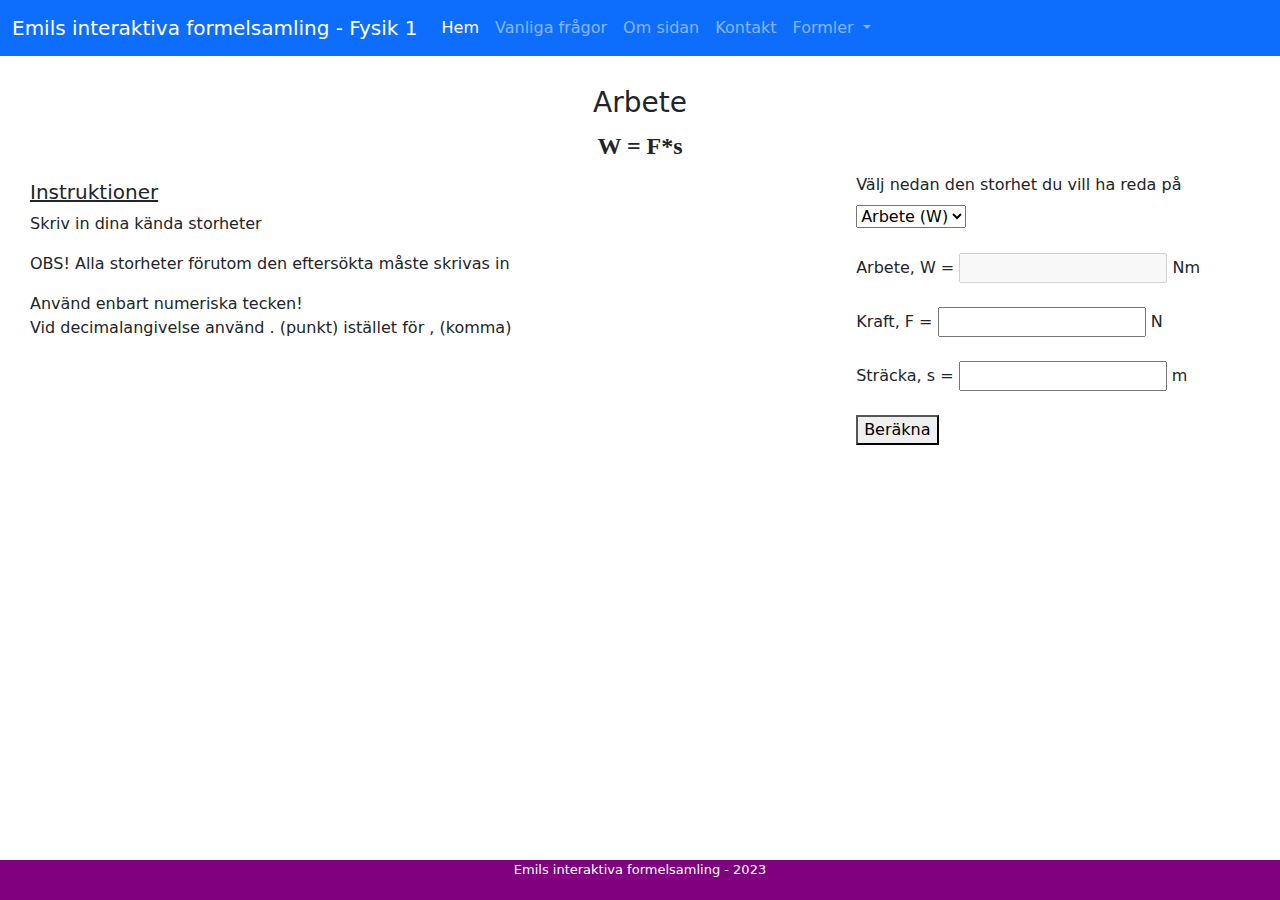
==== arbete.html @ 0c1378ca "Add files via upload" ====
<!doctype html>
<html lang="en">
<head>
  <!-- Required meta tags -->
  <meta charset="utf-8">
  <meta name="viewport" content="width=device-width, initial-scale=1, shrink-to-fit=no">

  <!-- Bootstrap CSS -->
  <link rel="stylesheet" href="https://cdn.jsdelivr.net/npm/bootstrap@4.3.1/dist/css/bootstrap.min.css" integrity="sha384-ggOyR0iXCbMQv3Xipma34MD+dH/1fQ784/j6cY/iJTQUOhcWr7x9JvoRxT2MZw1T" crossorigin="anonymous">
  <link rel="stylesheet" href="style.css">
  <link rel="stylesheet" href="bootstrap.css">    

  <title>Emils interaktiva formelsamling - Fysik 1 - Arbete</title>
</head>
<body>
  <div id="page-container">
   <div id="content-wrap">

    <nav class="navbar navbar-expand-lg navbar-dark bg-primary">
      <div class="container-fluid">
        <a class="navbar-brand" href="index.html">Emils interaktiva formelsamling - Fysik 1</a>
        <button class="navbar-toggler" type="button" data-bs-toggle="collapse" data-bs-target="#navbarSupportedContent" aria-controls="navbarSupportedContent" aria-expanded="false" aria-label="Toggle navigation">
          <span class="navbar-toggler-icon"></span>
        </button>
        <div class="collapse navbar-collapse" id="navbarSupportedContent">
          <ul class="navbar-nav me-auto mb-2 mb-lg-0">
            <li class="nav-item">
              <a class="nav-link active" aria-current="page" href="index.html">Hem</a>
            </li>
            <li class="nav-item">
              <a class="nav-link" href="vanligafrågor.html">Vanliga frågor</a>
            </li>
            <li class="nav-item">
              <a class="nav-link" href="omsidan.html">Om sidan</a>
            </li>
            <li class="nav-item">
              <a class="nav-link" href="kontakt.html">Kontakt</a>
            </li>
            <li class="nav-item dropdown">
              <a class="nav-link dropdown-toggle" href="#" id="navbarDropdown" role="button" data-toggle="dropdown" aria-haspopup="true" aria-expanded="false">
                Formler
              </a>
              <div class="dropdown-menu" aria-labelledby="navbarDropdown">
                <a class="dropdown-item" href="kraftekvationen.html">Kraftekvationen</a>
                <a class="dropdown-item" href="tyngdkraft.html">Tyngdkraft</a>
                <a class="dropdown-item" href="arbete.html">Arbete</a>
                <a class="dropdown-item" href="densitet.html">Densitet</a>
                <a class="dropdown-item" href="likströmskretsar.html">Likströmskretsar</a>
              </div>
            </li>
          </div>
        </div>
      </nav>
      <div id="mainbody">
        <h3>Arbete</h3>
        <p class="centrera"> <font face = "Times New Roman" size = "5"><strong>W = F*s </strong></font> </p>
        <h5 class="underlining">Instruktioner</h5>
        <p>Skriv in dina kända storheter</p>
        <p>OBS! Alla storheter förutom den eftersökta måste skrivas in</p>
        <p> Använd enbart numeriska tecken! <br>Vid decimalangivelse använd . (punkt) istället för , (komma)</p> 
        <br>

        
        <div style = "position:absolute; right:80px; top:125px;">
          <br><br>
          <form>
           <label> Välj nedan den storhet du vill ha reda på </label> 
           <br>
           <select id="mySelect" onchange="myFunction()">
            <option value = "1"> Arbete (W) </option>
            <option value = "2"> Kraft (F) </option>
            <option value = "3"> Sträcka (s) </option> </select> 
          </form>
          <br>
          Arbete, W = <input type="text" id="arbete" disabled="true"> Nm</input>
          <br><br>
          Kraft, F = <input type="text" id="kraft"> N </input>
          <br><br>
          Sträcka, s = <input type="text" id="sträcka"> m</input>
          <br><br>
          <button type="button" id="myBtn" onclick="calculate()">Beräkna</button>
          
          <p id="result"> </p>
        </form>

        <br><br><br>
      </div>
    </div>
  </div>
  <center>
    <footer id="footer">Emils interaktiva formelsamling - 2023</footer>
  </div>
</div>
</center>

<!-- Optional JavaScript -->
<!-- jQuery first, then Popper.js, then Bootstrap JS -->
<script src="https://code.jquery.com/jquery-3.3.1.slim.min.js" integrity="sha384-q8i/X+965DzO0rT7abK41JStQIAqVgRVzpbzo5smXKp4YfRvH+8abtTE1Pi6jizo" crossorigin="anonymous"></script>
<script src="https://cdn.jsdelivr.net/npm/popper.js@1.14.7/dist/umd/popper.min.js" integrity="sha384-UO2eT0CpHqdSJQ6hJty5KVphtPhzWj9WO1clHTMGa3JDZwrnQq4sF86dIHNDz0W1" crossorigin="anonymous"></script>
<script src="https://cdn.jsdelivr.net/npm/bootstrap@4.3.1/dist/js/bootstrap.min.js" integrity="sha384-JjSmVgyd0p3pXB1rRibZUAYoIIy6OrQ6VrjIEaFf/nJGzIxFDsf4x0xIM+B07jRM" crossorigin="anonymous"></script>
<script src="Script/scriptarbete.js"></script>
</body>
</html>
---- style.css ----
/* Min CSS-kod*/

body {
	font-family: Verdana, Arial, Helvetica, sans-serif;
	font-size: 16px;
	/*background-image: url(bakgrund1.jpg);*/
	background-repeat: no-repeat;
	background-attachment: fixed;
	margin-top: 30px;
	margin-left: 150px;
	margin-right: 50px;
	margin-bottom: 30px;
}

.container{
	border: 1px solid black;
	background-color: lightblue;
	width: 600px;
	margin: auto;
}

input{
	margin-left: 15px;
}

.marginal{
	margin: 20px;
}

.image{
	width: 600px;
	padding: 15px;
	float: center;
}

#mainbody{
	margin:30px;
}

h3{
	text-align: center;
}
	
#page-container {
  position: relative;
  min-height: 100vh;
}

#content-wrap {
  padding-bottom: 2.5rem;    /* Footer height */
}

#footer{
	position: absolute;
	bottom: 0;
	width: 100%;
	/* Höjden på footern*/
	height: 2.5rem;
	text-align: center;
	font-size: 13px;
	background-color: purple;
	color: white;
}

/* Centrera formel på sida*/
.centrera{
	text-align: center;
}

.underlining{
	text-decoration-line: underline;
}

.center {
  display: block;
  margin-left: auto;
  margin-right: auto;
  width: 50%;
}
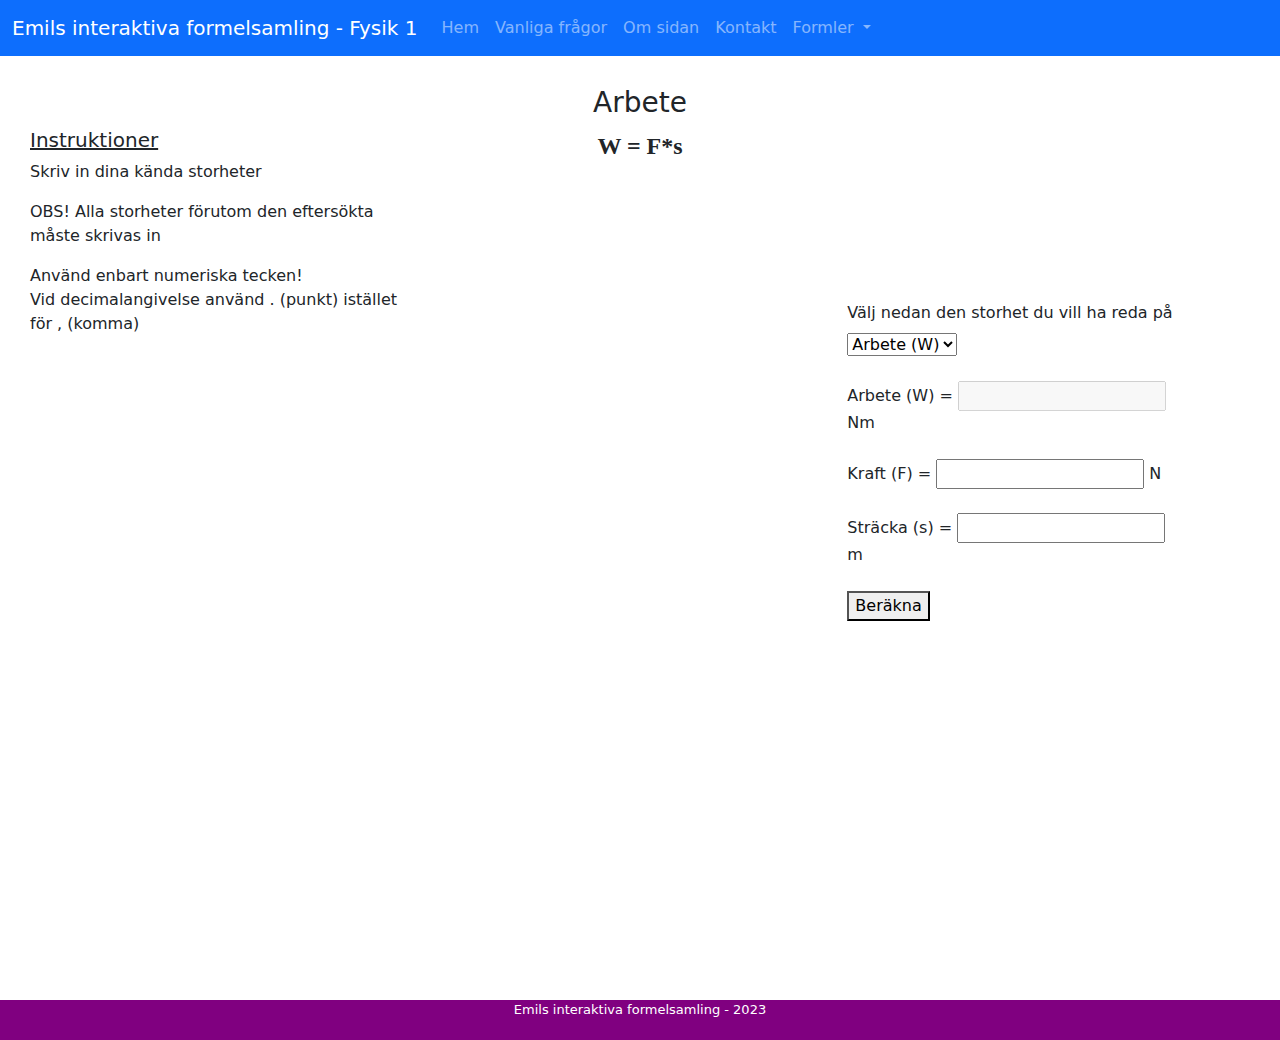
==== commit c7b9fbc6: "Add files via upload" ====
--- a/arbete.html
+++ b/arbete.html
@@ -7,97 +7,83 @@
 
   <!-- Bootstrap CSS -->
   <link rel="stylesheet" href="https://cdn.jsdelivr.net/npm/bootstrap@4.3.1/dist/css/bootstrap.min.css" integrity="sha384-ggOyR0iXCbMQv3Xipma34MD+dH/1fQ784/j6cY/iJTQUOhcWr7x9JvoRxT2MZw1T" crossorigin="anonymous">
-  <link rel="stylesheet" href="style.css">
-  <link rel="stylesheet" href="bootstrap.css">    
+  <link rel="stylesheet" href="Styles/style.css">
+  <link rel="stylesheet" href="Styles/bootstrap.css">    
 
   <title>Emils interaktiva formelsamling - Fysik 1 - Arbete</title>
 </head>
 <body>
   <div id="page-container">
-   <div id="content-wrap">
+    <div id="content-wrap">
 
-    <nav class="navbar navbar-expand-lg navbar-dark bg-primary">
-      <div class="container-fluid">
-        <a class="navbar-brand" href="index.html">Emils interaktiva formelsamling - Fysik 1</a>
-        <button class="navbar-toggler" type="button" data-bs-toggle="collapse" data-bs-target="#navbarSupportedContent" aria-controls="navbarSupportedContent" aria-expanded="false" aria-label="Toggle navigation">
-          <span class="navbar-toggler-icon"></span>
-        </button>
-        <div class="collapse navbar-collapse" id="navbarSupportedContent">
-          <ul class="navbar-nav me-auto mb-2 mb-lg-0">
-            <li class="nav-item">
-              <a class="nav-link active" aria-current="page" href="index.html">Hem</a>
-            </li>
-            <li class="nav-item">
-              <a class="nav-link" href="vanligafrågor.html">Vanliga frågor</a>
-            </li>
-            <li class="nav-item">
-              <a class="nav-link" href="omsidan.html">Om sidan</a>
-            </li>
-            <li class="nav-item">
-              <a class="nav-link" href="kontakt.html">Kontakt</a>
-            </li>
-            <li class="nav-item dropdown">
-              <a class="nav-link dropdown-toggle" href="#" id="navbarDropdown" role="button" data-toggle="dropdown" aria-haspopup="true" aria-expanded="false">
-                Formler
-              </a>
-              <div class="dropdown-menu" aria-labelledby="navbarDropdown">
-                <a class="dropdown-item" href="kraftekvationen.html">Kraftekvationen</a>
-                <a class="dropdown-item" href="tyngdkraft.html">Tyngdkraft</a>
-                <a class="dropdown-item" href="arbete.html">Arbete</a>
-                <a class="dropdown-item" href="densitet.html">Densitet</a>
-                <a class="dropdown-item" href="likströmskretsar.html">Likströmskretsar</a>
-              </div>
-            </li>
+      <nav class="navbar navbar-expand-lg navbar-dark bg-primary">
+        <div class="container-fluid">
+          <a class="navbar-brand" href="index.html">Emils interaktiva formelsamling - Fysik 1</a>
+          <button class="navbar-toggler" type="button" data-bs-toggle="collapse" data-bs-target="#navbarSupportedContent" aria-controls="navbarSupportedContent" aria-expanded="false" aria-label="Toggle navigation">
+            <span class="navbar-toggler-icon"></span>
+          </button>
+          <div class="collapse navbar-collapse" id="navbarSupportedContent">
+            <ul class="navbar-nav me-auto mb-2 mb-lg-0">
+              <li class="nav-item">
+                <a class="nav-link" aria-current="page" href="index.html">Hem</a>
+              </li>
+              <li class="nav-item">
+                <a class="nav-link" href="vanligafrågor.html">Vanliga frågor</a>
+              </li>
+              <li class="nav-item">
+                <a class="nav-link" href="omsidan.html">Om sidan</a>
+              </li>
+              <li class="nav-item">
+                <a class="nav-link" href="kontakt.html">Kontakt</a>
+              </li>
+              <li class="nav-item dropdown">
+                <a class="nav-link dropdown-toggle" href="#" id="navbarDropdown" role="button" data-toggle="dropdown" aria-haspopup="true" aria-expanded="false">
+                  Formler
+                </a>
+                <div class="dropdown-menu" aria-labelledby="navbarDropdown">
+                  <a class="dropdown-item" href="kraftekvationen.html">Kraftekvationen</a>
+                  <a class="dropdown-item" href="tyngdkraft.html">Tyngdkraft</a>
+                  <a class="dropdown-item active" href="arbete.html">Arbete</a>
+                  <a class="dropdown-item" href="densitet.html">Densitet</a>
+                  <a class="dropdown-item" href="likströmskretsar.html">Likströmskretsar</a>
+                </div>
+              </li>
+            </ul>
           </div>
+
         </div>
       </nav>
       <div id="mainbody">
         <h3>Arbete</h3>
-        <p class="centrera"> <font face = "Times New Roman" size = "5"><strong>W = F*s </strong></font> </p>
-        <h5 class="underlining">Instruktioner</h5>
-        <p>Skriv in dina kända storheter</p>
-        <p>OBS! Alla storheter förutom den eftersökta måste skrivas in</p>
-        <p> Använd enbart numeriska tecken! <br>Vid decimalangivelse använd . (punkt) istället för , (komma)</p> 
-        <br>
+        <div class="row">
+          <div class="col-sm">
+            <h5 class="underlining">Instruktioner</h5>
+            <p>Skriv in dina kända storheter</p>
+            <p>OBS! Alla storheter förutom den eftersökta måste skrivas in</p>
+            <p> Använd enbart numeriska tecken! <br>Vid decimalangivelse använd . (punkt) istället för , (komma)</p> 
+            <br>
+          </div>
 
-        
-        <div style = "position:absolute; right:80px; top:125px;">
-          <br><br>
-          <form>
-           <label> Välj nedan den storhet du vill ha reda på </label> 
-           <br>
-           <select id="mySelect" onchange="myFunction()">
-            <option value = "1"> Arbete (W) </option>
-            <option value = "2"> Kraft (F) </option>
-            <option value = "3"> Sträcka (s) </option> </select> 
-          </form>
-          <br>
-          Arbete, W = <input type="text" id="arbete" disabled="true"> Nm</input>
-          <br><br>
-          Kraft, F = <input type="text" id="kraft"> N </input>
-          <br><br>
-          Sträcka, s = <input type="text" id="sträcka"> m</input>
-          <br><br>
-          <button type="button" id="myBtn" onclick="calculate()">Beräkna</button>
-          
-          <p id="result"> </p>
-        </form>
+          <div class="col-sm">
+            <p class="centrera"> <font face = "Times New Roman" size = "5"><strong>W = F*s </strong></font> </p>
+          </div>
 
-        <br><br><br>
+          <div class="col-sm">
+            <div style = "position:absolute; right:80px; top:125px;"> <br><br> <form> <label> Välj nedan den storhet du vill ha reda på </label> <br> <select id="mySelect" onchange="myFunction()"> <option value = "1"> Arbete (W) </option> <option value = "2"> Kraft (F) </option> <option value = "3"> Sträcka (s) </option> </select> </form> <br> Arbete (W) = <input type="text" id="arbete" disabled="true"> Nm</input> <br><br> Kraft (F) = <input type="text" id="kraft"> N </input> <br><br> Sträcka (s) = <input type="text" id="sträcka"> m</input> <br><br> <button type="button" id="myBtn" onclick="calculate()">Beräkna</button> <p id="result"> </p> </form>
+            </div>
+          </div>
+          <br><br><br> 
+        </div>
       </div>
     </div>
+    
   </div>
-  <center>
-    <footer id="footer">Emils interaktiva formelsamling - 2023</footer>
-  </div>
-</div>
-</center>
-
-<!-- Optional JavaScript -->
-<!-- jQuery first, then Popper.js, then Bootstrap JS -->
-<script src="https://code.jquery.com/jquery-3.3.1.slim.min.js" integrity="sha384-q8i/X+965DzO0rT7abK41JStQIAqVgRVzpbzo5smXKp4YfRvH+8abtTE1Pi6jizo" crossorigin="anonymous"></script>
-<script src="https://cdn.jsdelivr.net/npm/popper.js@1.14.7/dist/umd/popper.min.js" integrity="sha384-UO2eT0CpHqdSJQ6hJty5KVphtPhzWj9WO1clHTMGa3JDZwrnQq4sF86dIHNDz0W1" crossorigin="anonymous"></script>
-<script src="https://cdn.jsdelivr.net/npm/bootstrap@4.3.1/dist/js/bootstrap.min.js" integrity="sha384-JjSmVgyd0p3pXB1rRibZUAYoIIy6OrQ6VrjIEaFf/nJGzIxFDsf4x0xIM+B07jRM" crossorigin="anonymous"></script>
-<script src="Script/scriptarbete.js"></script>
+  <footer id="footer">Emils interaktiva formelsamling - 2023</footer>
+  <!-- Optional JavaScript -->
+  <!-- jQuery first, then Popper.js, then Bootstrap JS -->
+  <script src="https://code.jquery.com/jquery-3.3.1.slim.min.js" integrity="sha384-q8i/X+965DzO0rT7abK41JStQIAqVgRVzpbzo5smXKp4YfRvH+8abtTE1Pi6jizo" crossorigin="anonymous"></script>
+  <script src="https://cdn.jsdelivr.net/npm/popper.js@1.14.7/dist/umd/popper.min.js" integrity="sha384-UO2eT0CpHqdSJQ6hJty5KVphtPhzWj9WO1clHTMGa3JDZwrnQq4sF86dIHNDz0W1" crossorigin="anonymous"></script>
+  <script src="https://cdn.jsdelivr.net/npm/bootstrap@4.3.1/dist/js/bootstrap.min.js" integrity="sha384-JjSmVgyd0p3pXB1rRibZUAYoIIy6OrQ6VrjIEaFf/nJGzIxFDsf4x0xIM+B07jRM" crossorigin="anonymous"></script>
+  <script src="Javascript/scriptarbete.js"></script>
 </body>
 </html>--- a/Styles/style.css
+++ b/Styles/style.css
@@ -0,0 +1,80 @@
+/* Min CSS-kod*/
+
+body {
+	font-family: Verdana, Arial, Helvetica, sans-serif;
+	font-size: 16px;
+	/*background-image: url(bakgrund1.jpg);*/
+	background-repeat: no-repeat;
+	background-attachment: fixed;
+	margin-top: 30px;
+	margin-left: 150px;
+	margin-right: 50px;
+	margin-bottom: 30px;
+}
+
+.container{
+	border: 1px solid black;
+	background-color: lightblue;
+	width: 600px;
+	margin: auto;
+}
+
+input{
+	margin-left: 15px;
+}
+
+.marginal{
+	margin: 20px;
+}
+
+.image{
+	width: 600px;
+	padding: 15px;
+	float: center;
+}
+
+#mainbody{
+	margin:30px;
+}
+
+h3{
+	text-align: center;
+}
+	
+#page-container {
+  position: relative;
+  min-height: 1000px;
+  border:1px;
+}
+
+#content-wrap {
+  padding-bottom: 40px;    /* Footer height */
+}
+
+#footer{
+	position: relative;
+	bottom: 0;
+	width: 100%;
+	/* Höjden på footern*/
+	height: 40px;
+	text-align: center;
+	font-size: 13px;
+	background-color: purple;
+	color: white;
+}
+
+/* Centrera formel på sida*/
+.centrera{
+	text-align: center;
+}
+
+.underlining{
+	text-decoration-line: underline;
+}
+
+.center {
+  display: block;
+  margin-left: auto;
+  margin-right: auto;
+  width: 50%;
+}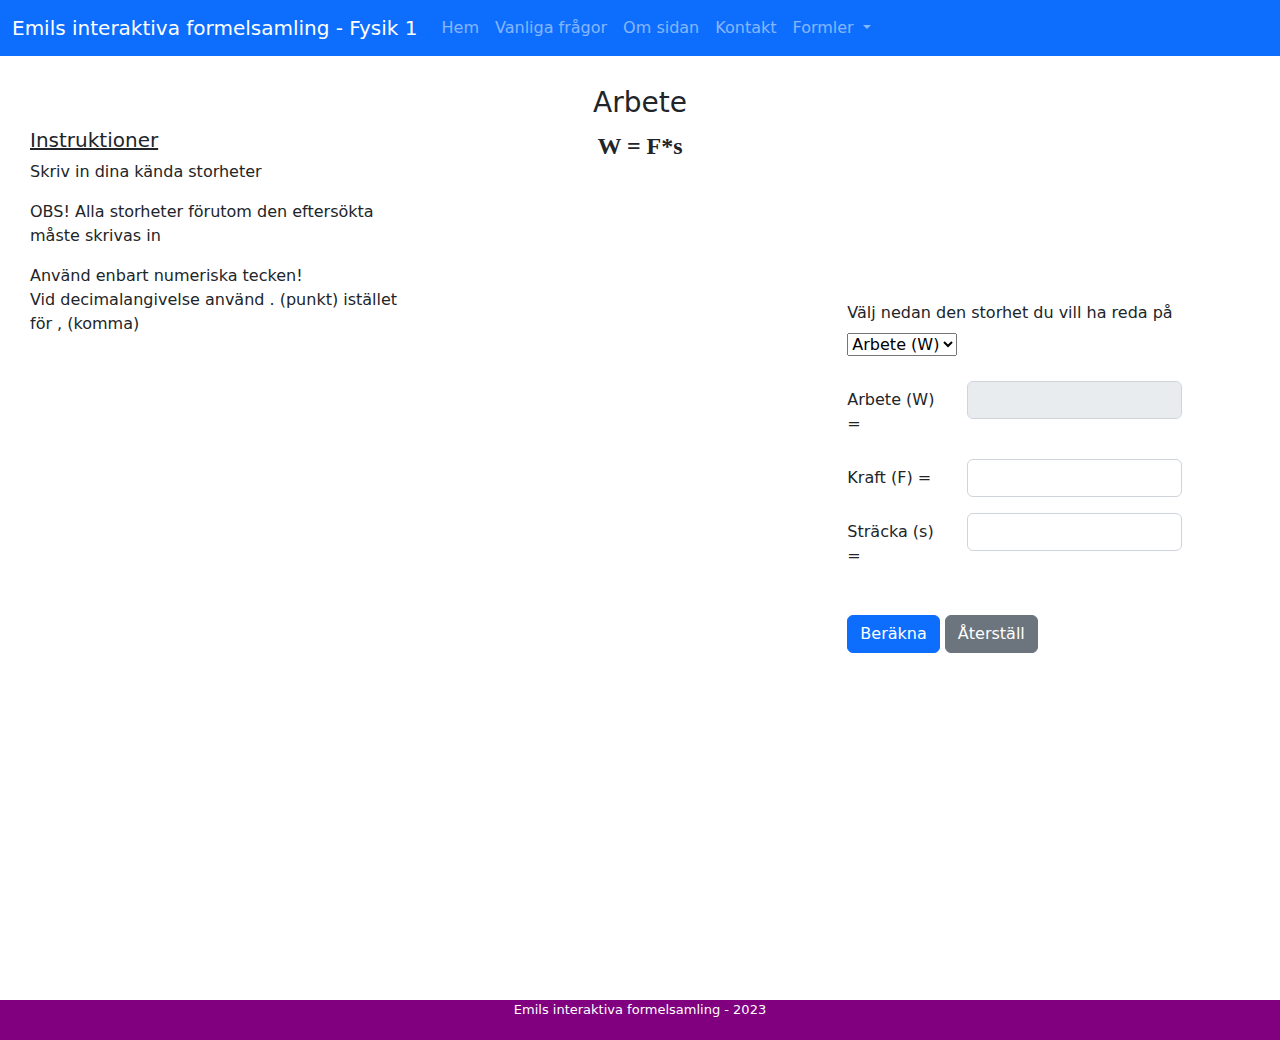
==== commit 40e514c7: "Add files via upload" ====
--- a/arbete.html
+++ b/arbete.html
@@ -1,17 +1,21 @@
 <!doctype html>
 <html lang="en">
+
 <head>
   <!-- Required meta tags -->
   <meta charset="utf-8">
   <meta name="viewport" content="width=device-width, initial-scale=1, shrink-to-fit=no">
 
   <!-- Bootstrap CSS -->
-  <link rel="stylesheet" href="https://cdn.jsdelivr.net/npm/bootstrap@4.3.1/dist/css/bootstrap.min.css" integrity="sha384-ggOyR0iXCbMQv3Xipma34MD+dH/1fQ784/j6cY/iJTQUOhcWr7x9JvoRxT2MZw1T" crossorigin="anonymous">
+  <link rel="stylesheet"
+    href="https://cdn.jsdelivr.net/npm/bootstrap@4.3.1/dist/css/bootstrap.min.css"
+    integrity="sha384-ggOyR0iXCbMQv3Xipma34MD+dH/1fQ784/j6cY/iJTQUOhcWr7x9JvoRxT2MZw1T" crossorigin="anonymous">
   <link rel="stylesheet" href="Styles/style.css">
-  <link rel="stylesheet" href="Styles/bootstrap.css">    
+  <link rel="stylesheet" href="Styles/bootstrap.css">
 
   <title>Emils interaktiva formelsamling - Fysik 1 - Arbete</title>
 </head>
+
 <body>
   <div id="page-container">
     <div id="content-wrap">
@@ -19,7 +23,8 @@
       <nav class="navbar navbar-expand-lg navbar-dark bg-primary">
         <div class="container-fluid">
           <a class="navbar-brand" href="index.html">Emils interaktiva formelsamling - Fysik 1</a>
-          <button class="navbar-toggler" type="button" data-bs-toggle="collapse" data-bs-target="#navbarSupportedContent" aria-controls="navbarSupportedContent" aria-expanded="false" aria-label="Toggle navigation">
+          <button class="navbar-toggler" type="button" data-bs-toggle="collapse" data-bs-target="#navbarSupportedContent"
+            aria-controls="navbarSupportedContent" aria-expanded="false" aria-label="Toggle navigation">
             <span class="navbar-toggler-icon"></span>
           </button>
           <div class="collapse navbar-collapse" id="navbarSupportedContent">
@@ -37,7 +42,8 @@
                 <a class="nav-link" href="kontakt.html">Kontakt</a>
               </li>
               <li class="nav-item dropdown">
-                <a class="nav-link dropdown-toggle" href="#" id="navbarDropdown" role="button" data-toggle="dropdown" aria-haspopup="true" aria-expanded="false">
+                <a class="nav-link dropdown-toggle" href="#" id="navbarDropdown" role="button"
+                  data-toggle="dropdown" aria-haspopup="true" aria-expanded="false">
                   Formler
                 </a>
                 <div class="dropdown-menu" aria-labelledby="navbarDropdown">
@@ -58,7 +64,7 @@
         <div class="row">
           <div class="col-sm">
             <h5 class="underlining">Instruktioner</h5>
-            <p>Skriv in dina kända storheter</p>
+          <p>Skriv in dina kända storheter</p>
             <p>OBS! Alla storheter förutom den eftersökta måste skrivas in</p>
             <p> Använd enbart numeriska tecken! <br>Vid decimalangivelse använd . (punkt) istället för , (komma)</p> 
             <br>
@@ -68,22 +74,66 @@
             <p class="centrera"> <font face = "Times New Roman" size = "5"><strong>W = F*s </strong></font> </p>
           </div>
 
-          <div class="col-sm">
-            <div style = "position:absolute; right:80px; top:125px;"> <br><br> <form> <label> Välj nedan den storhet du vill ha reda på </label> <br> <select id="mySelect" onchange="myFunction()"> <option value = "1"> Arbete (W) </option> <option value = "2"> Kraft (F) </option> <option value = "3"> Sträcka (s) </option> </select> </form> <br> Arbete (W) = <input type="text" id="arbete" disabled="true"> Nm</input> <br><br> Kraft (F) = <input type="text" id="kraft"> N </input> <br><br> Sträcka (s) = <input type="text" id="sträcka"> m</input> <br><br> <button type="button" id="myBtn" onclick="calculate()">Beräkna</button> <p id="result"> </p> </form>
-            </div>
-          </div>
-          <br><br><br> 
+<div class="col-sm">
+  <div style="position:absolute; right:80px; top:125px;">
+    <br><br>
+    <form>
+      <label>Välj nedan den storhet du vill ha reda på</label>
+      <br>
+      <select id="mySelect" onchange="myFunction()">
+        <option value="1">Arbete (W)</option>
+        <option value="2">Kraft (F)</option>
+        <option value="3">Sträcka (s)</option>
+      </select>
+      <br>
+      <br>
+      <div class="form-group row">
+        <label class="col-sm-4 col-form-label">Arbete (W) =</label>
+        <div class="col-sm-8">
+          <input type="text" id="arbete" disabled="true" class="form-control">
+        </div>
+      </div>
+      <div class="form-group row">
+        <label class="col-sm-4 col-form-label">Kraft (F) =</label>
+        <div class="col-sm-8">
+          <input type="text" id="kraft" class="form-control">
+        </div>
+      </div>
+      <div class="form-group row">
+        <label class="col-sm-4 col-form-label">Sträcka (s) =</label>
+        <div class="col-sm-8">
+          <input type="text" id="sträcka" class="form-control">
+        </div>
+      </div>
+      <br>
+      <button type="button" id="myBtn" onclick="calculate()" class="btn btn-primary">Beräkna</button>
+      <button type="button" onclick="resetForm()" class="btn btn-secondary">Återställ</button>
+      <p id="result"></p>
+    </form>
+  </div>
+</div>
+
+
+          <br><br><br>
         </div>
       </div>
     </div>
-    
+
   </div>
   <footer id="footer">Emils interaktiva formelsamling - 2023</footer>
   <!-- Optional JavaScript -->
   <!-- jQuery first, then Popper.js, then Bootstrap JS -->
-  <script src="https://code.jquery.com/jquery-3.3.1.slim.min.js" integrity="sha384-q8i/X+965DzO0rT7abK41JStQIAqVgRVzpbzo5smXKp4YfRvH+8abtTE1Pi6jizo" crossorigin="anonymous"></script>
-  <script src="https://cdn.jsdelivr.net/npm/popper.js@1.14.7/dist/umd/popper.min.js" integrity="sha384-UO2eT0CpHqdSJQ6hJty5KVphtPhzWj9WO1clHTMGa3JDZwrnQq4sF86dIHNDz0W1" crossorigin="anonymous"></script>
-  <script src="https://cdn.jsdelivr.net/npm/bootstrap@4.3.1/dist/js/bootstrap.min.js" integrity="sha384-JjSmVgyd0p3pXB1rRibZUAYoIIy6OrQ6VrjIEaFf/nJGzIxFDsf4x0xIM+B07jRM" crossorigin="anonymous"></script>
+  <script src="https://code.jquery.com/jquery-3.3.1.slim.min.js"
+    integrity="sha384-q8i/X+965DzO0rT7abK41JStQIAqVgRVzpbzo5smXKp4YfRvH+8abtTE1Pi6jizo"
+    crossorigin="anonymous"></script>
+  <script src="https://cdn.jsdelivr.net/npm/popper.js@1.14.7/dist/umd/popper.min.js"
+    integrity="sha384-UO2eT0CpHqdSJQ6hJty5KVphtPhzWj9WO1clHTMGa3JDZwrnQq4sF86dIHNDz0W1"
+    crossorigin="anonymous"></script>
+  <script src="https://cdn.jsdelivr.net/npm/bootstrap@4.3.1/dist/js/bootstrap.min.js"
+    integrity="sha384-JjSmVgyd0p3pXB1rRibZUAYoIIy6OrQ6VrjIEaFf/nJGzIxFDsf4x0xIM+B07jRM"
+    crossorigin="anonymous"></script>
   <script src="Javascript/scriptarbete.js"></script>
+  <script src="https://cdn.jsdelivr.net/npm/@popperjs/core@2.9.2/dist/umd/popper.min.js" integrity="sha384-IQsoLXl5PILFhosVNubq5LC7Qb9DXgDA9i+tQ8Zj3iwWAwPtgFTxbJ8NT4GN1R8p" crossorigin="anonymous"></script>
+<script src="https://cdn.jsdelivr.net/npm/bootstrap@5.0.2/dist/js/bootstrap.min.js" integrity="sha384-cVKIPhGWiC2Al4u+LWgxfKTRIcfu0JTxR+EQDz/bgldoEyl4H0zUF0QKbrJ0EcQF" crossorigin="anonymous"></script>
 </body>
 </html>--- a/Styles/style.css
+++ b/Styles/style.css
@@ -77,4 +77,15 @@
   margin-left: auto;
   margin-right: auto;
   width: 50%;
+}
+
+.navbar-default {
+  background-color: #fff; /* change the background color */
+  border-color: #eee; /* change the border color */
+}
+.navbar-toggle .icon-bar {
+  background-color: #333; /* change the color of the hamburger menu bars */
+}
+.navbar-toggle:focus, .navbar-toggle:hover {
+  background-color: #eee; /* change the background color of the button on hover */
 }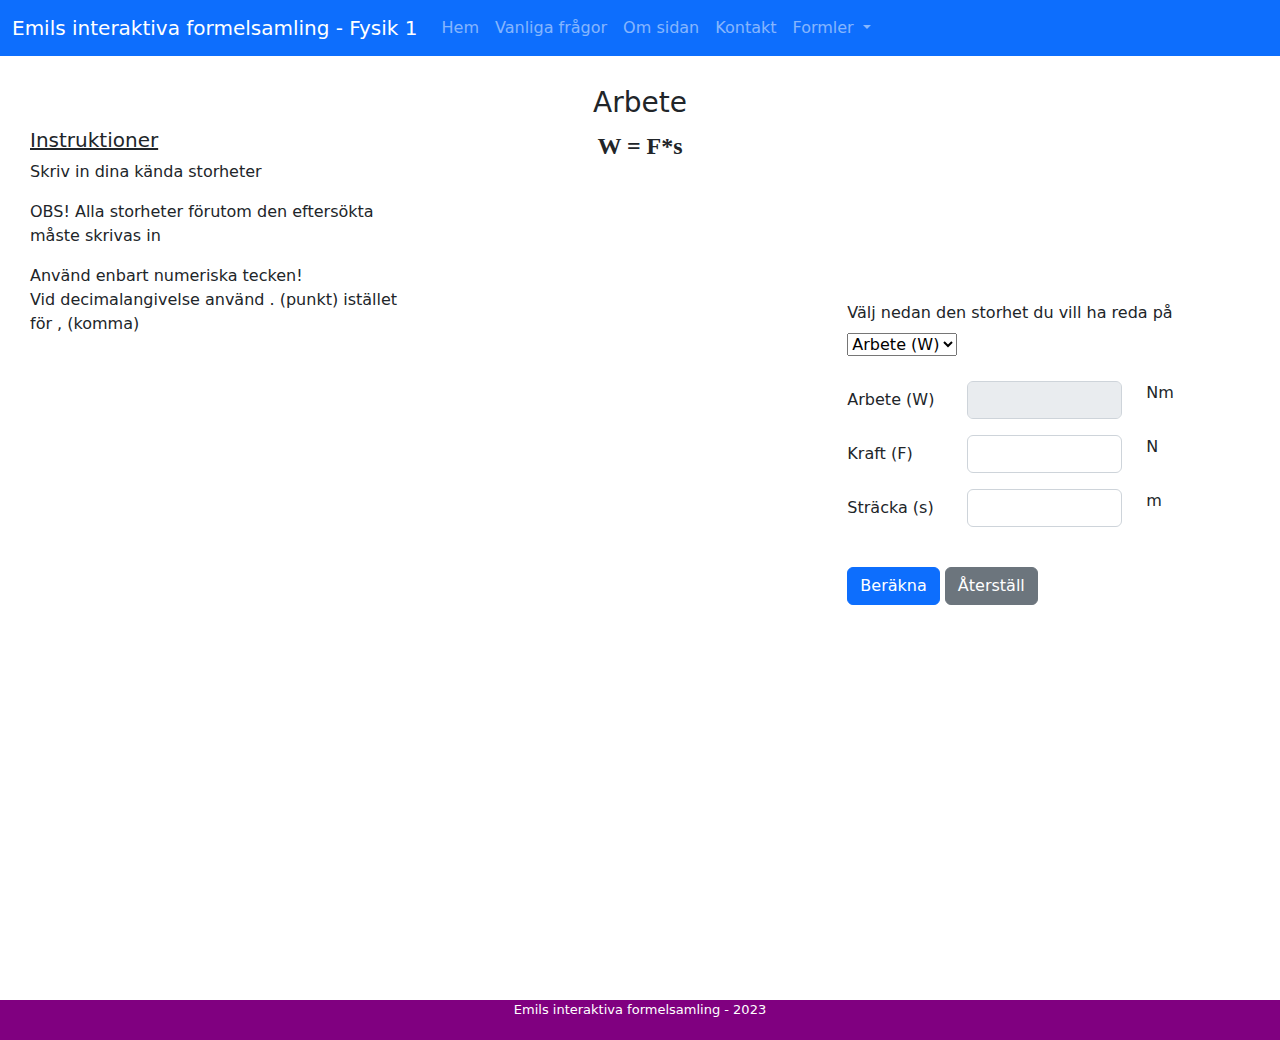
==== commit f6318cbd: "Add files via upload" ====
--- a/arbete.html
+++ b/arbete.html
@@ -8,8 +8,8 @@
 
   <!-- Bootstrap CSS -->
   <link rel="stylesheet"
-    href="https://cdn.jsdelivr.net/npm/bootstrap@4.3.1/dist/css/bootstrap.min.css"
-    integrity="sha384-ggOyR0iXCbMQv3Xipma34MD+dH/1fQ784/j6cY/iJTQUOhcWr7x9JvoRxT2MZw1T" crossorigin="anonymous">
+  href="https://cdn.jsdelivr.net/npm/bootstrap@4.3.1/dist/css/bootstrap.min.css"
+  integrity="sha384-ggOyR0iXCbMQv3Xipma34MD+dH/1fQ784/j6cY/iJTQUOhcWr7x9JvoRxT2MZw1T" crossorigin="anonymous">
   <link rel="stylesheet" href="Styles/style.css">
   <link rel="stylesheet" href="Styles/bootstrap.css">
 
@@ -24,116 +24,126 @@
         <div class="container-fluid">
           <a class="navbar-brand" href="index.html">Emils interaktiva formelsamling - Fysik 1</a>
           <button class="navbar-toggler" type="button" data-bs-toggle="collapse" data-bs-target="#navbarSupportedContent"
-            aria-controls="navbarSupportedContent" aria-expanded="false" aria-label="Toggle navigation">
-            <span class="navbar-toggler-icon"></span>
-          </button>
-          <div class="collapse navbar-collapse" id="navbarSupportedContent">
-            <ul class="navbar-nav me-auto mb-2 mb-lg-0">
-              <li class="nav-item">
-                <a class="nav-link" aria-current="page" href="index.html">Hem</a>
-              </li>
-              <li class="nav-item">
-                <a class="nav-link" href="vanligafrågor.html">Vanliga frågor</a>
-              </li>
-              <li class="nav-item">
-                <a class="nav-link" href="omsidan.html">Om sidan</a>
-              </li>
-              <li class="nav-item">
-                <a class="nav-link" href="kontakt.html">Kontakt</a>
-              </li>
-              <li class="nav-item dropdown">
-                <a class="nav-link dropdown-toggle" href="#" id="navbarDropdown" role="button"
-                  data-toggle="dropdown" aria-haspopup="true" aria-expanded="false">
-                  Formler
-                </a>
-                <div class="dropdown-menu" aria-labelledby="navbarDropdown">
-                  <a class="dropdown-item" href="kraftekvationen.html">Kraftekvationen</a>
-                  <a class="dropdown-item" href="tyngdkraft.html">Tyngdkraft</a>
-                  <a class="dropdown-item active" href="arbete.html">Arbete</a>
-                  <a class="dropdown-item" href="densitet.html">Densitet</a>
-                  <a class="dropdown-item" href="likströmskretsar.html">Likströmskretsar</a>
-                </div>
-              </li>
-            </ul>
-          </div>
+          aria-controls="navbarSupportedContent" aria-expanded="false" aria-label="Toggle navigation">
+          <span class="navbar-toggler-icon"></span>
+        </button>
+        <div class="collapse navbar-collapse" id="navbarSupportedContent">
+          <ul class="navbar-nav me-auto mb-2 mb-lg-0">
+            <li class="nav-item">
+              <a class="nav-link" aria-current="page" href="index.html">Hem</a>
+            </li>
+            <li class="nav-item">
+              <a class="nav-link" href="vanligafrågor.html">Vanliga frågor</a>
+            </li>
+            <li class="nav-item">
+              <a class="nav-link" href="omsidan.html">Om sidan</a>
+            </li>
+            <li class="nav-item">
+              <a class="nav-link" href="kontakt.html">Kontakt</a>
+            </li>
+            <li class="nav-item dropdown">
+              <a class="nav-link dropdown-toggle" href="#" id="navbarDropdown" role="button"
+              data-toggle="dropdown" aria-haspopup="true" aria-expanded="false">
+              Formler
+            </a>
+            <div class="dropdown-menu" aria-labelledby="navbarDropdown">
+              <a class="dropdown-item" href="kraftekvationen.html">Kraftekvationen</a>
+              <a class="dropdown-item" href="tyngdkraft.html">Tyngdkraft</a>
+              <a class="dropdown-item active" href="arbete.html">Arbete</a>
+              <a class="dropdown-item" href="densitet.html">Densitet</a>
+              <a class="dropdown-item" href="likströmskretsar.html">Likströmskretsar</a>
+            </div>
+          </li>
+        </ul>
+      </div>
 
-        </div>
-      </nav>
-      <div id="mainbody">
-        <h3>Arbete</h3>
-        <div class="row">
-          <div class="col-sm">
-            <h5 class="underlining">Instruktioner</h5>
-          <p>Skriv in dina kända storheter</p>
-            <p>OBS! Alla storheter förutom den eftersökta måste skrivas in</p>
-            <p> Använd enbart numeriska tecken! <br>Vid decimalangivelse använd . (punkt) istället för , (komma)</p> 
+    </div>
+  </nav>
+  <div id="mainbody">
+    <h3>Arbete</h3>
+    <div class="row">
+      <div class="col-sm">
+        <h5 class="underlining">Instruktioner</h5>
+        <p>Skriv in dina kända storheter</p>
+        <p>OBS! Alla storheter förutom den eftersökta måste skrivas in</p>
+        <p> Använd enbart numeriska tecken! <br>Vid decimalangivelse använd . (punkt) istället för , (komma)</p> 
+        <br>
+      </div>
+
+      <div class="col-sm">
+        <p class="centrera"> <font face = "Times New Roman" size = "5"><strong>W = F*s </strong></font> </p>
+      </div>
+
+      <div class="col-sm">
+        <div style="position:absolute; right:80px; top:125px;">
+          <br><br>
+          <form>
+            <label>Välj nedan den storhet du vill ha reda på</label>
             <br>
-          </div>
-
-          <div class="col-sm">
-            <p class="centrera"> <font face = "Times New Roman" size = "5"><strong>W = F*s </strong></font> </p>
-          </div>
-
-<div class="col-sm">
-  <div style="position:absolute; right:80px; top:125px;">
-    <br><br>
-    <form>
-      <label>Välj nedan den storhet du vill ha reda på</label>
-      <br>
-      <select id="mySelect" onchange="myFunction()">
-        <option value="1">Arbete (W)</option>
-        <option value="2">Kraft (F)</option>
-        <option value="3">Sträcka (s)</option>
-      </select>
-      <br>
-      <br>
-      <div class="form-group row">
-        <label class="col-sm-4 col-form-label">Arbete (W) =</label>
-        <div class="col-sm-8">
-          <input type="text" id="arbete" disabled="true" class="form-control">
-        </div>
-      </div>
-      <div class="form-group row">
-        <label class="col-sm-4 col-form-label">Kraft (F) =</label>
-        <div class="col-sm-8">
-          <input type="text" id="kraft" class="form-control">
-        </div>
-      </div>
-      <div class="form-group row">
-        <label class="col-sm-4 col-form-label">Sträcka (s) =</label>
-        <div class="col-sm-8">
-          <input type="text" id="sträcka" class="form-control">
-        </div>
-      </div>
-      <br>
-      <button type="button" id="myBtn" onclick="calculate()" class="btn btn-primary">Beräkna</button>
-      <button type="button" onclick="resetForm()" class="btn btn-secondary">Återställ</button>
-      <p id="result"></p>
-    </form>
+            <select id="mySelect" onchange="myFunction()">
+              <option value="1">Arbete (W)</option>
+              <option value="2">Kraft (F)</option>
+              <option value="3">Sträcka (s)</option>
+            </select>
+            <br>
+            <br>
+            <div class="form-group row">
+  <label class="col-sm-4 col-form-label">Arbete (W)</label>
+  <div class="col-sm-6">
+    <input type="text" id="arbete" disabled="true" class="form-control">
+  </div>
+  <div class="col-sm-2">
+    <span>Nm</span>
+  </div>
+</div>
+<div class="form-group row">
+  <label class="col-sm-4 col-form-label">Kraft (F)</label>
+  <div class="col-sm-6">
+    <input type="text" id="kraft" class="form-control">
+  </div>
+  <div class="col-sm-2">
+    <span>N</span>
+  </div>
+</div>
+<div class="form-group row">
+  <label class="col-sm-4 col-form-label">Sträcka (s)</label>
+  <div class="col-sm-6">
+    <input type="text" id="sträcka" class="form-control">
+  </div>
+  <div class="col-sm-2">
+    <span>m</span>
   </div>
 </div>
 
-
-          <br><br><br>
+            <br>
+            <button type="button" id="myBtn" onclick="calculate()" class="btn btn-primary">Beräkna</button>
+            <button type="button" onclick="resetForm()" class="btn btn-secondary">Återställ</button>
+            <p id="result"></p>
+          </form>
         </div>
       </div>
+
+
+      <br><br><br>
     </div>
+  </div>
+</div>
 
-  </div>
-  <footer id="footer">Emils interaktiva formelsamling - 2023</footer>
-  <!-- Optional JavaScript -->
-  <!-- jQuery first, then Popper.js, then Bootstrap JS -->
-  <script src="https://code.jquery.com/jquery-3.3.1.slim.min.js"
-    integrity="sha384-q8i/X+965DzO0rT7abK41JStQIAqVgRVzpbzo5smXKp4YfRvH+8abtTE1Pi6jizo"
-    crossorigin="anonymous"></script>
-  <script src="https://cdn.jsdelivr.net/npm/popper.js@1.14.7/dist/umd/popper.min.js"
-    integrity="sha384-UO2eT0CpHqdSJQ6hJty5KVphtPhzWj9WO1clHTMGa3JDZwrnQq4sF86dIHNDz0W1"
-    crossorigin="anonymous"></script>
-  <script src="https://cdn.jsdelivr.net/npm/bootstrap@4.3.1/dist/js/bootstrap.min.js"
-    integrity="sha384-JjSmVgyd0p3pXB1rRibZUAYoIIy6OrQ6VrjIEaFf/nJGzIxFDsf4x0xIM+B07jRM"
-    crossorigin="anonymous"></script>
-  <script src="Javascript/scriptarbete.js"></script>
-  <script src="https://cdn.jsdelivr.net/npm/@popperjs/core@2.9.2/dist/umd/popper.min.js" integrity="sha384-IQsoLXl5PILFhosVNubq5LC7Qb9DXgDA9i+tQ8Zj3iwWAwPtgFTxbJ8NT4GN1R8p" crossorigin="anonymous"></script>
+</div>
+<footer id="footer">Emils interaktiva formelsamling - 2023</footer>
+<!-- Optional JavaScript -->
+<!-- jQuery first, then Popper.js, then Bootstrap JS -->
+<script src="https://code.jquery.com/jquery-3.3.1.slim.min.js"
+integrity="sha384-q8i/X+965DzO0rT7abK41JStQIAqVgRVzpbzo5smXKp4YfRvH+8abtTE1Pi6jizo"
+crossorigin="anonymous"></script>
+<script src="https://cdn.jsdelivr.net/npm/popper.js@1.14.7/dist/umd/popper.min.js"
+integrity="sha384-UO2eT0CpHqdSJQ6hJty5KVphtPhzWj9WO1clHTMGa3JDZwrnQq4sF86dIHNDz0W1"
+crossorigin="anonymous"></script>
+<script src="https://cdn.jsdelivr.net/npm/bootstrap@4.3.1/dist/js/bootstrap.min.js"
+integrity="sha384-JjSmVgyd0p3pXB1rRibZUAYoIIy6OrQ6VrjIEaFf/nJGzIxFDsf4x0xIM+B07jRM"
+crossorigin="anonymous"></script>
+<script src="Javascript/scriptarbete.js"></script>
+<script src="https://cdn.jsdelivr.net/npm/@popperjs/core@2.9.2/dist/umd/popper.min.js" integrity="sha384-IQsoLXl5PILFhosVNubq5LC7Qb9DXgDA9i+tQ8Zj3iwWAwPtgFTxbJ8NT4GN1R8p" crossorigin="anonymous"></script>
 <script src="https://cdn.jsdelivr.net/npm/bootstrap@5.0.2/dist/js/bootstrap.min.js" integrity="sha384-cVKIPhGWiC2Al4u+LWgxfKTRIcfu0JTxR+EQDz/bgldoEyl4H0zUF0QKbrJ0EcQF" crossorigin="anonymous"></script>
 </body>
 </html>--- a/Styles/style.css
+++ b/Styles/style.css
@@ -40,15 +40,15 @@
 h3{
 	text-align: center;
 }
-	
+
 #page-container {
-  position: relative;
-  min-height: 1000px;
-  border:1px;
+	position: relative;
+	min-height: 1000px;
+	border:1px;
 }
 
 #content-wrap {
-  padding-bottom: 40px;    /* Footer height */
+	padding-bottom: 40px;    /* Footer height */
 }
 
 #footer{
@@ -73,19 +73,19 @@
 }
 
 .center {
-  display: block;
-  margin-left: auto;
-  margin-right: auto;
-  width: 50%;
+	display: block;
+	margin-left: auto;
+	margin-right: auto;
+	width: 50%;
 }
 
 .navbar-default {
-  background-color: #fff; /* change the background color */
-  border-color: #eee; /* change the border color */
+	background-color: #fff; /* change the background color */
+	border-color: #eee; /* change the border color */
 }
 .navbar-toggle .icon-bar {
-  background-color: #333; /* change the color of the hamburger menu bars */
+	background-color: #333; /* change the color of the hamburger menu bars */
 }
 .navbar-toggle:focus, .navbar-toggle:hover {
-  background-color: #eee; /* change the background color of the button on hover */
+	background-color: #eee; /* change the background color of the button on hover */
 }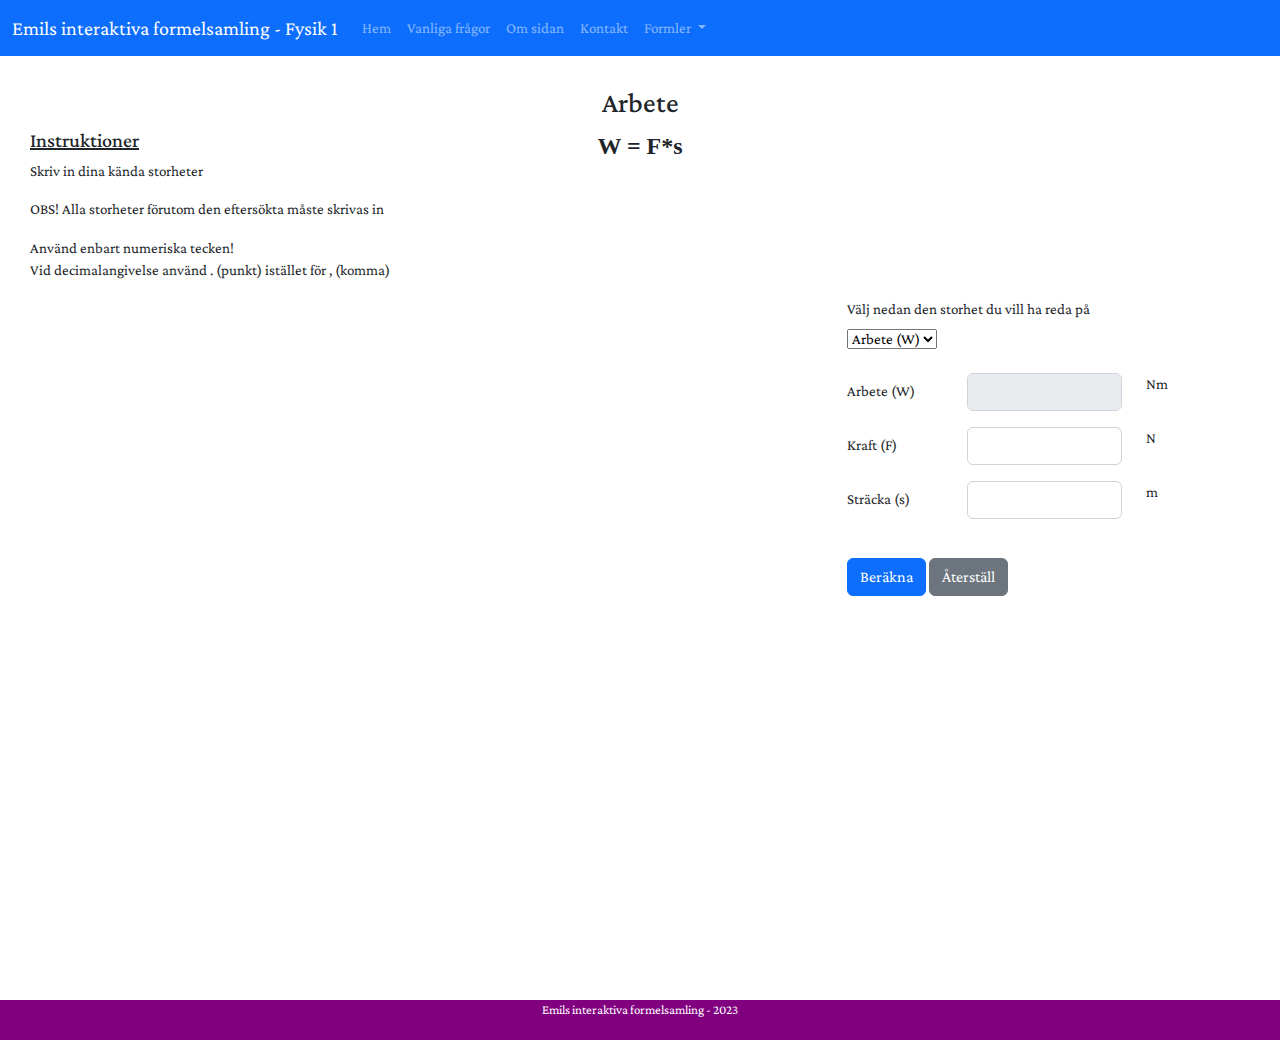
==== commit 3b05e760: "Add files via upload" ====
--- a/arbete.html
+++ b/arbete.html
@@ -2,7 +2,7 @@
 <html lang="en">
 
 <head>
-  <!-- Required meta tags -->
+  <!-- Nödvändiga meta taggar -->
   <meta charset="utf-8">
   <meta name="viewport" content="width=device-width, initial-scale=1, shrink-to-fit=no">
 
@@ -12,8 +12,20 @@
   integrity="sha384-ggOyR0iXCbMQv3Xipma34MD+dH/1fQ784/j6cY/iJTQUOhcWr7x9JvoRxT2MZw1T" crossorigin="anonymous">
   <link rel="stylesheet" href="Styles/style.css">
   <link rel="stylesheet" href="Styles/bootstrap.css">
+  <link rel="stylesheet"
+          href="https://fonts.googleapis.com/css2?family=Crimson+Pro">
+    <style>
+      body {
+        font-family: 'Crimson Pro', serif;
+        font-size: 15px;
+      }
+    </style>
+  </head>
+  <body>
+    
 
   <title>Emils interaktiva formelsamling - Fysik 1 - Arbete</title>
+  <link rel="icon" type="image/x-icon" href="img/favikon.ico">
 </head>
 
 <body>
@@ -131,8 +143,8 @@
 
 </div>
 <footer id="footer">Emils interaktiva formelsamling - 2023</footer>
-<!-- Optional JavaScript -->
-<!-- jQuery first, then Popper.js, then Bootstrap JS -->
+<!-- Valfri JavaScript -->
+<!-- jQuery först, sedan Popper.js, därefter Bootstrap JS -->
 <script src="https://code.jquery.com/jquery-3.3.1.slim.min.js"
 integrity="sha384-q8i/X+965DzO0rT7abK41JStQIAqVgRVzpbzo5smXKp4YfRvH+8abtTE1Pi6jizo"
 crossorigin="anonymous"></script>
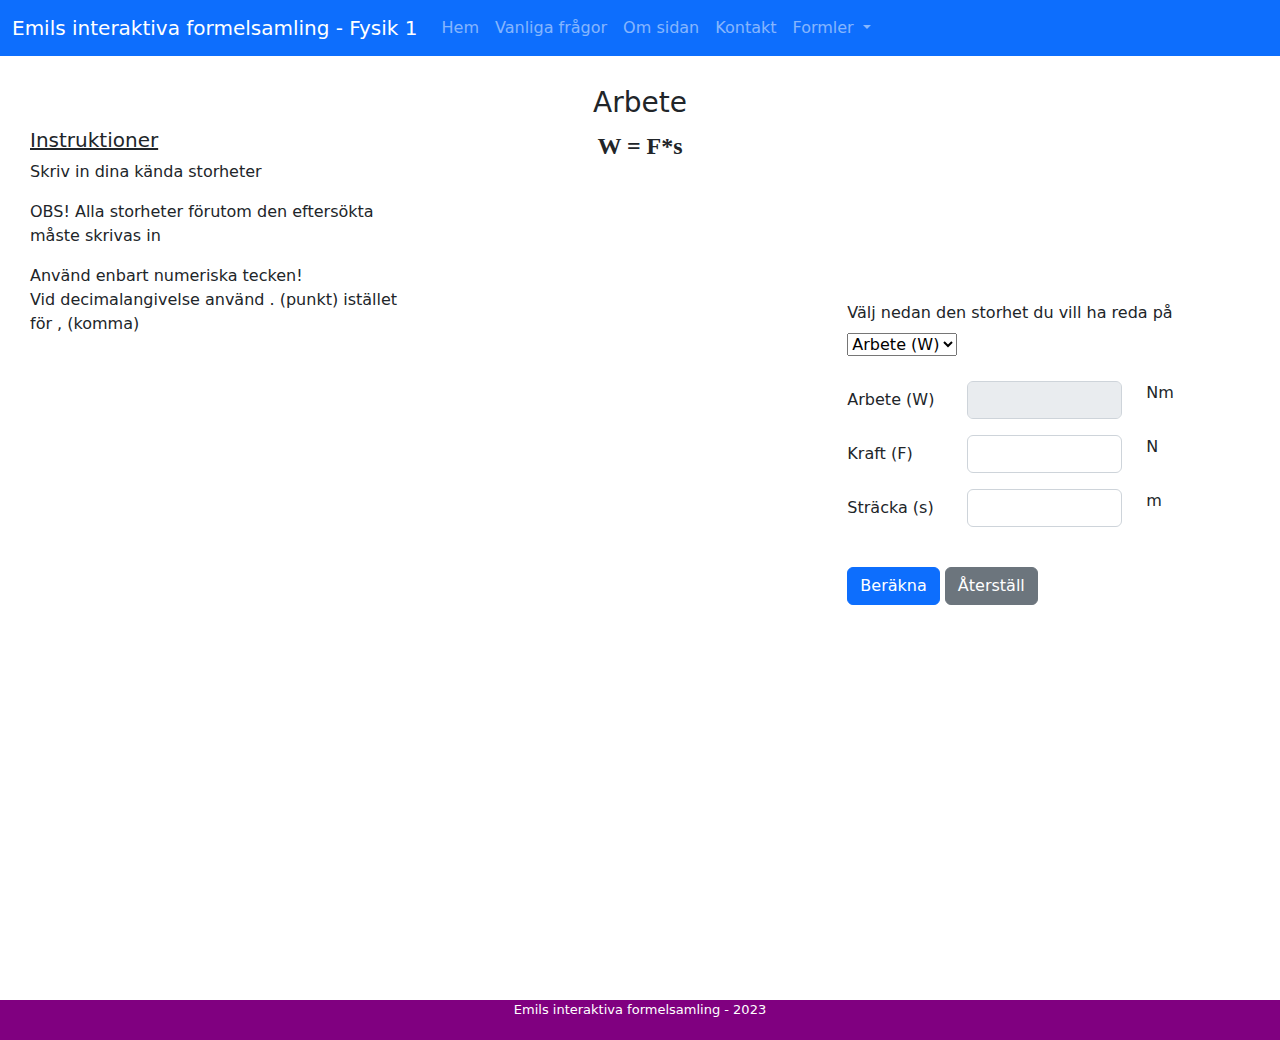
==== commit 838ef19c: "Add files via upload" ====
--- a/arbete.html
+++ b/arbete.html
@@ -12,20 +12,18 @@
   integrity="sha384-ggOyR0iXCbMQv3Xipma34MD+dH/1fQ784/j6cY/iJTQUOhcWr7x9JvoRxT2MZw1T" crossorigin="anonymous">
   <link rel="stylesheet" href="Styles/style.css">
   <link rel="stylesheet" href="Styles/bootstrap.css">
-  <link rel="stylesheet"
-          href="https://fonts.googleapis.com/css2?family=Crimson+Pro">
-    <style>
-      body {
-        font-family: 'Crimson Pro', serif;
-        font-size: 15px;
-      }
-    </style>
-  </head>
-  <body>
-    
+  
+  <title>Emils interaktiva formelsamling - Fysik 1 - Arbete</title>
+  <link rel="icon" href="img/16x16.ico">
+  <link rel="icon" href="img/32x29.ico">
+  <link rel="icon" href="img/32x32.ico">
+  <link rel="icon" href="img/48x48.ico">
+  <link rel="icon" href="img/180x180.ico">
+  <link rel="icon" href="img/192x192.ico">
+  <link rel="icon" href="img/512x512.ico">
 
-  <title>Emils interaktiva formelsamling - Fysik 1 - Arbete</title>
-  <link rel="icon" type="image/x-icon" href="img/favikon.ico">
+  <script async src="https://pagead2.googlesyndication.com/pagead/js/adsbygoogle.js?client=ca-pub-7588251426381107"
+     crossorigin="anonymous"></script>
 </head>
 
 <body>
